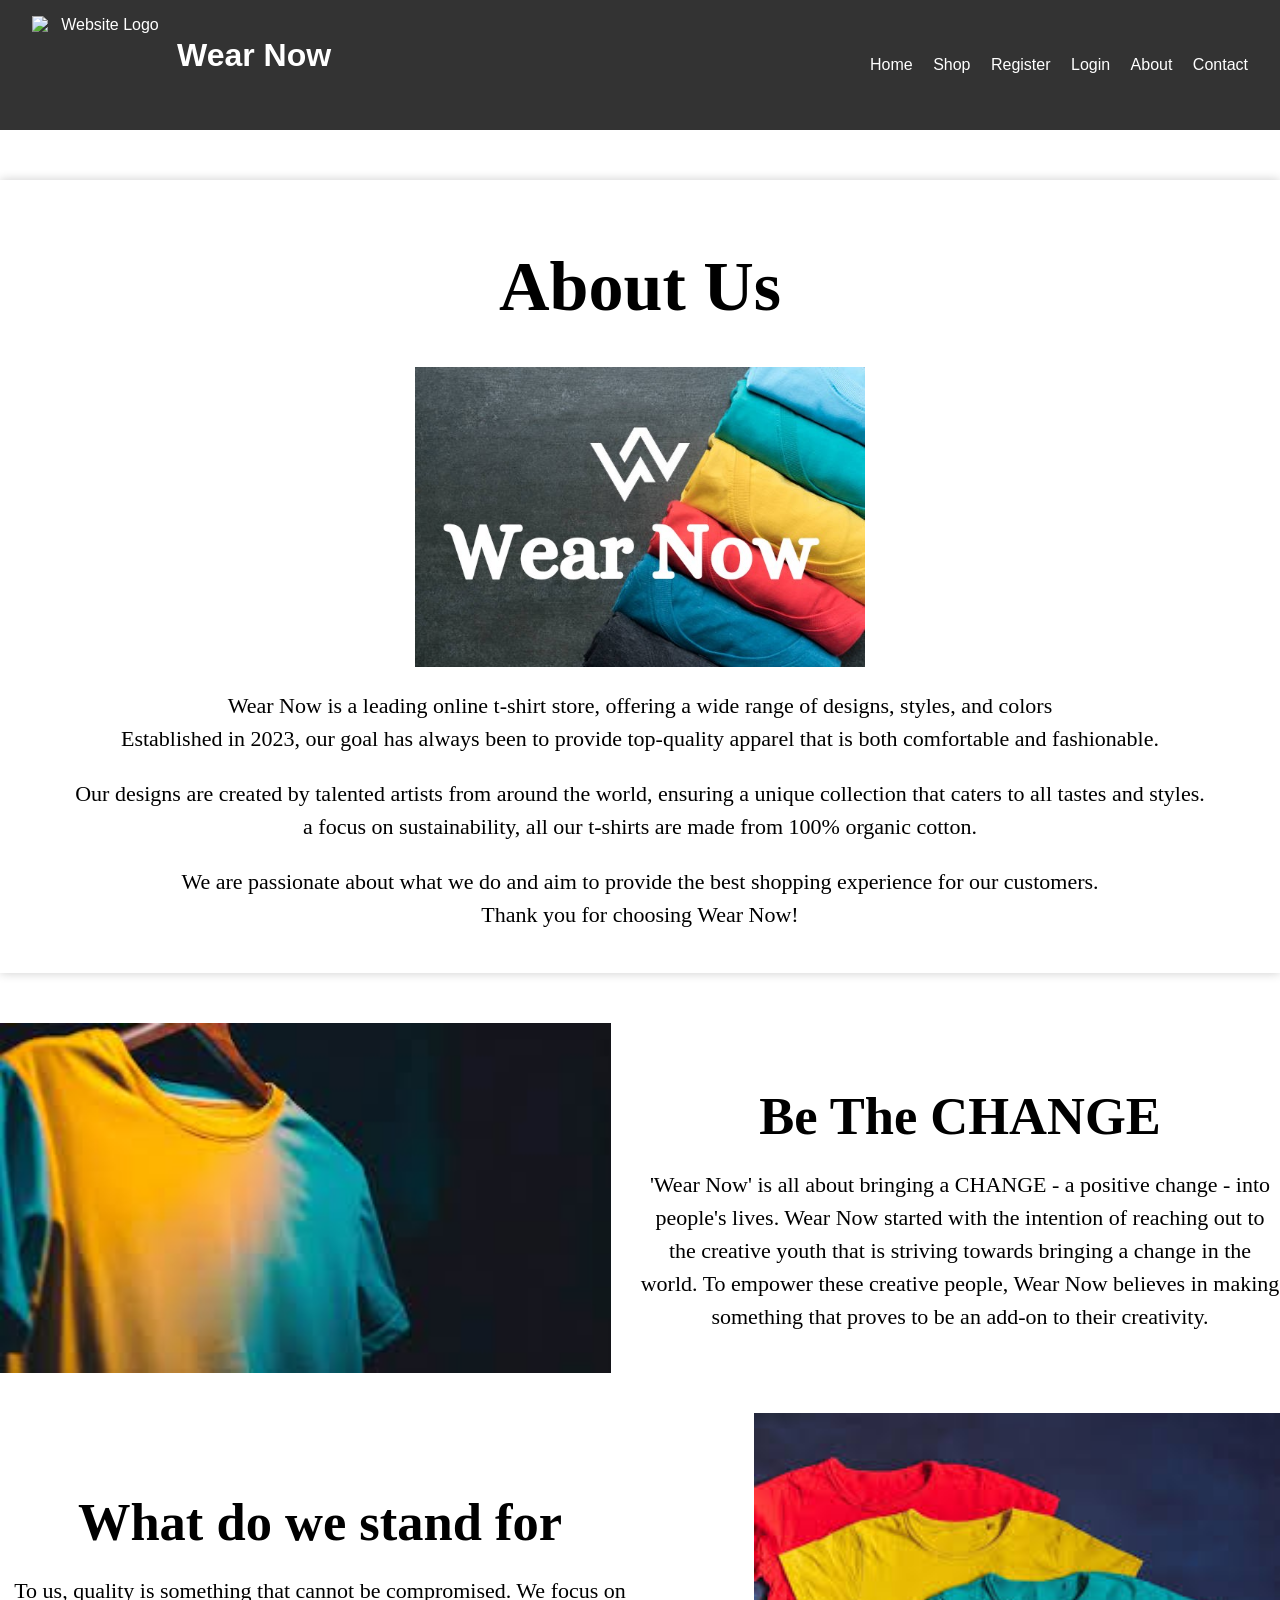
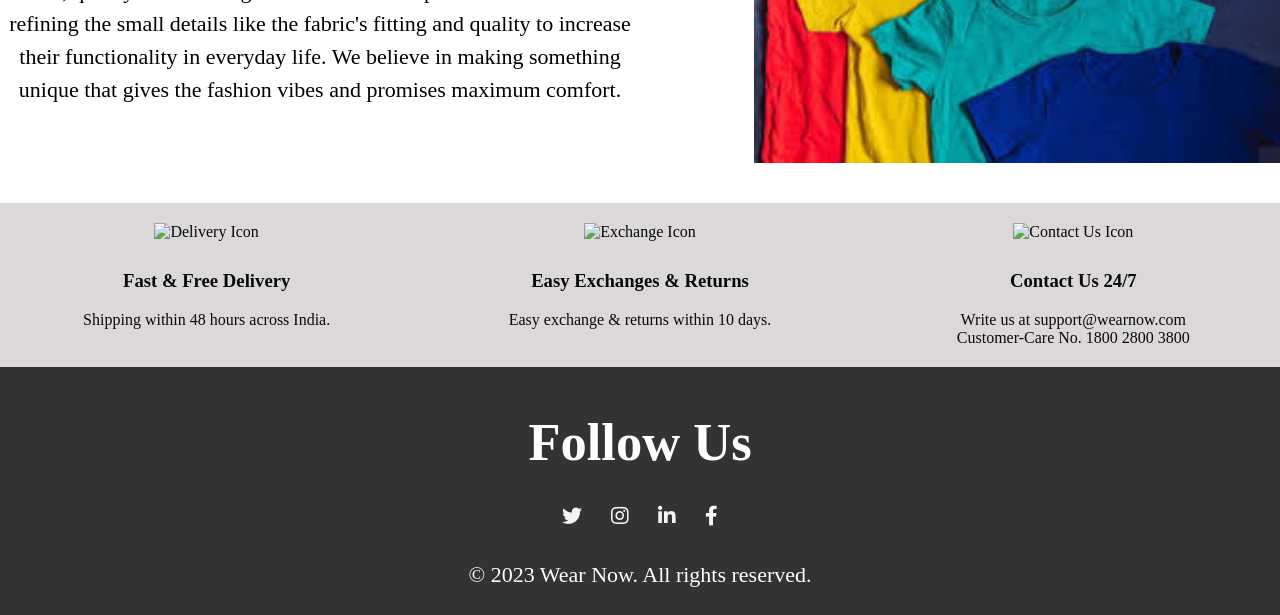
==== about.html @ 616b1728 "Add files via upload" ====
<!DOCTYPE html>
<html lang="en">

<head>
    <meta charset="UTF-8">
    <meta http-equiv="X-UA-Compatible" content="IE=edge">
    <meta name="viewport" content="width=device-width, initial-scale=1.0">
    <title>Wear Now - About</title>
    <link rel="stylesheet" href="about.css">
    <link rel="stylesheet" href="https://cdnjs.cloudflare.com/ajax/libs/font-awesome/5.15.3/css/all.min.css">
</head>

<body>
    <header>
        <div class="logo-container">
            <img src="logo.png" alt="Website Logo" class="logo">
            <h1>Wear Now</h1>
        </div>
        <nav>
            <a href="mainpage.html" class="active" onclick="showPage('home')">Home</a>
            <a href="shop.html" onclick="showPage('shop')">Shop</a>
            <a href="regeiter.html" onclick="showPage('register')">Register</a>
            <a href="login.html" onclick="showPage('login')">Login</a>
            <a href="about.html" onclick="showPage('about')">About</a>
            <a href="contact.html" onclick="showPage('contact')">Contact</a>
        </nav>
    </header>
    <div class="container">
        <h1>About Us</h1>
        <img src="about.jpg" alt="Sample T-Shirt from Wear Now" class="about-image">
        <p>Wear Now is a leading online t-shirt store, offering a wide range of designs, styles, and colors<br> Established in 2023, our goal has always been to provide top-quality apparel that is both comfortable and fashionable.</p>
        <p>Our designs are created by talented artists from around the world, ensuring a unique collection that caters to all tastes and styles. <br> a focus on sustainability, all our t-shirts are made from 100% organic cotton.</p>
        <p>We are passionate about what we do and aim to provide the best shopping experience for our customers.<br> Thank you for choosing Wear Now!</p>
    </div>

        
        <div class="section">
            <img src="ab1.jfif" alt="First Image" class="left-image">
            <div class="right-content">
                <h2>Be The CHANGE</h2>
                <p>'Wear Now' is all about bringing a CHANGE - a positive change - into people's lives. Wear Now started with the intention of reaching out to the creative youth that is striving towards bringing a change in the world. To empower these creative people, Wear Now believes in making something that proves to be an add-on to their creativity.</p>
            </div>
        </div>

        <div class="section">
            <div class="left-content">
                <h2>What do we stand for</h2>
                <p>To us, quality is something that cannot be compromised. We focus on refining the small details like the fabric's fitting and quality to increase their functionality in everyday life. We believe in making something unique that gives the fashion vibes and promises maximum comfort.</p>
            </div>
            <img src="ab2.jfif" alt="Second Image" class="right-image">
        </div>
    </div>
    <footer class="footer-grid">
        <div class="icon-container">
            <img src="delivery.png" alt="Delivery Icon">
            <h3>Fast & Free Delivery</h3>
            <p1>Shipping within 48 hours across India.</p1>
        </div>
    
        <div class="icon-container">
            <img src="exchange.png" alt="Exchange Icon">
            <h3>Easy Exchanges & Returns</h3>
            <p1>Easy exchange & returns within 10 days.</p1>
        </div>
    
        <div class="icon-container">
            <img src="contact.png" alt="Contact Us Icon">
            <h3>Contact Us 24/7</h3>
            <p1>Write us at support@wearnow.com</p1><br>
            <p1>Customer-Care No. 1800 2800 3800</p1>
        </div>
    </footer>
    <footer>
        <div class="follow-us">
            <h2>Follow Us</h2>
            <a href="https://twitter.com/your_username" target="_blank"><i class="fab fa-twitter"></i></a>
            <a href="https://instagram.com/your_username" target="_blank"><i class="fab fa-instagram"></i></a>
            <a href="https://www.linkedin.com/in/your_username" target="_blank"><i class="fab fa-linkedin-in"></i></a>
            <a href="https://facebook.com/your_username" target="_blank"><i class="fab fa-facebook-f"></i></a>
        </div>
    </footer>
    
        <footer>
            <p>&copy; 2023 Wear Now. All rights reserved.</p>
        </footer>
</body>

</html>
---- about.css ----
body {
    font-family: 'Times New Roman', Times, serif, sans-serif;
    background-color: #fff;
    margin: 0;
    padding: 0;
    font-size: 35px;
    text-align: center;
}

header {
    background-color: #333;
    color: #fff;
    padding: 1em 2em;
    display: flex;
    justify-content: space-between;
    align-items: center;
    font-size: medium;
    font-family: Arial, Helvetica, sans-serif;

}
.logo-container {
    display: flex;
    align-items: left;
}

.logo {
    width: 140px; /* Adjust as needed */
    height: 80px; /* Adjust as needed */
    margin-right: 5px;
}
nav a {
    margin-left: 1em;
    color: #fff;
    text-decoration: none;
}


nav a:hover {
    text-decoration: underline;
}

.container {
    max-width: 100%;
    margin: 50px auto;
    padding: 20px;
    background-color: #fff;
    box-shadow: 0 0 10px rgba(0, 0, 0, 0.2);
}

.about-image {
    width: 100%;
    max-width: 450px;
    display: block;
    margin: 20px auto;
}

p {
    font-size: 22px;
    line-height: 1.5;
    text-align: center;
}

h1 {
    text-align: center;
    margin-bottom: 40px;
}

.section {
    display: flex;
    align-items: center;
    justify-content: space-between;
    margin-bottom: 40px;
}

.left-image, .right-image {
    max-width: 1000px;
    height: 350px;
}

.left-content, .right-content {
    max-width: 50%;
}

h2 {
    margin-bottom: 20px;
}

footer {
    text-align: center;
    padding: 2px 0;
    background-color: #333;
    color: #fff;
}
.follow-us {
    text-align: center;
}

.follow-us h2 {
    margin-bottom: 20px;
}

.follow-us a {
    margin: 0 10px;
    text-decoration: none;
    color: #f4f4f4;
    font-size: 20px;
}

.follow-us a:hover {
    color: #00aaff;
}

/* Social Icons using Font Awesome */
.follow-us .fab.fa-twitter:hover {
    color: #00acee;
}

.follow-us .fab.fa-instagram:hover {
    color: #C13584;
}

.follow-us .fab.fa-linkedin-in:hover {
    color: #0077b5;
}

.follow-us .fab.fa-facebook-f:hover {
    color: #1877f2;
}

.footer-grid {
    display: grid;
    grid-template-columns: repeat(3, 1fr);
    gap: 20px;  /* Gap between grid items */
    padding: 20px 0;
    background-color: #dcd8d8;
    color: #090909;
}

.icon-container {
    text-align: center;
    font-family: 'Times New Roman', Times, serif;
    color: #050a0f;
    font-size:medium;
    }

.icon-container img {
    width: 40px;  /* Adjust this value as per your icon size */
    height: auto;
    margin-bottom: 10px;
}

.icon-container p {
    margin: 0; /* Removes default margin */
    font-size: 14px;
}
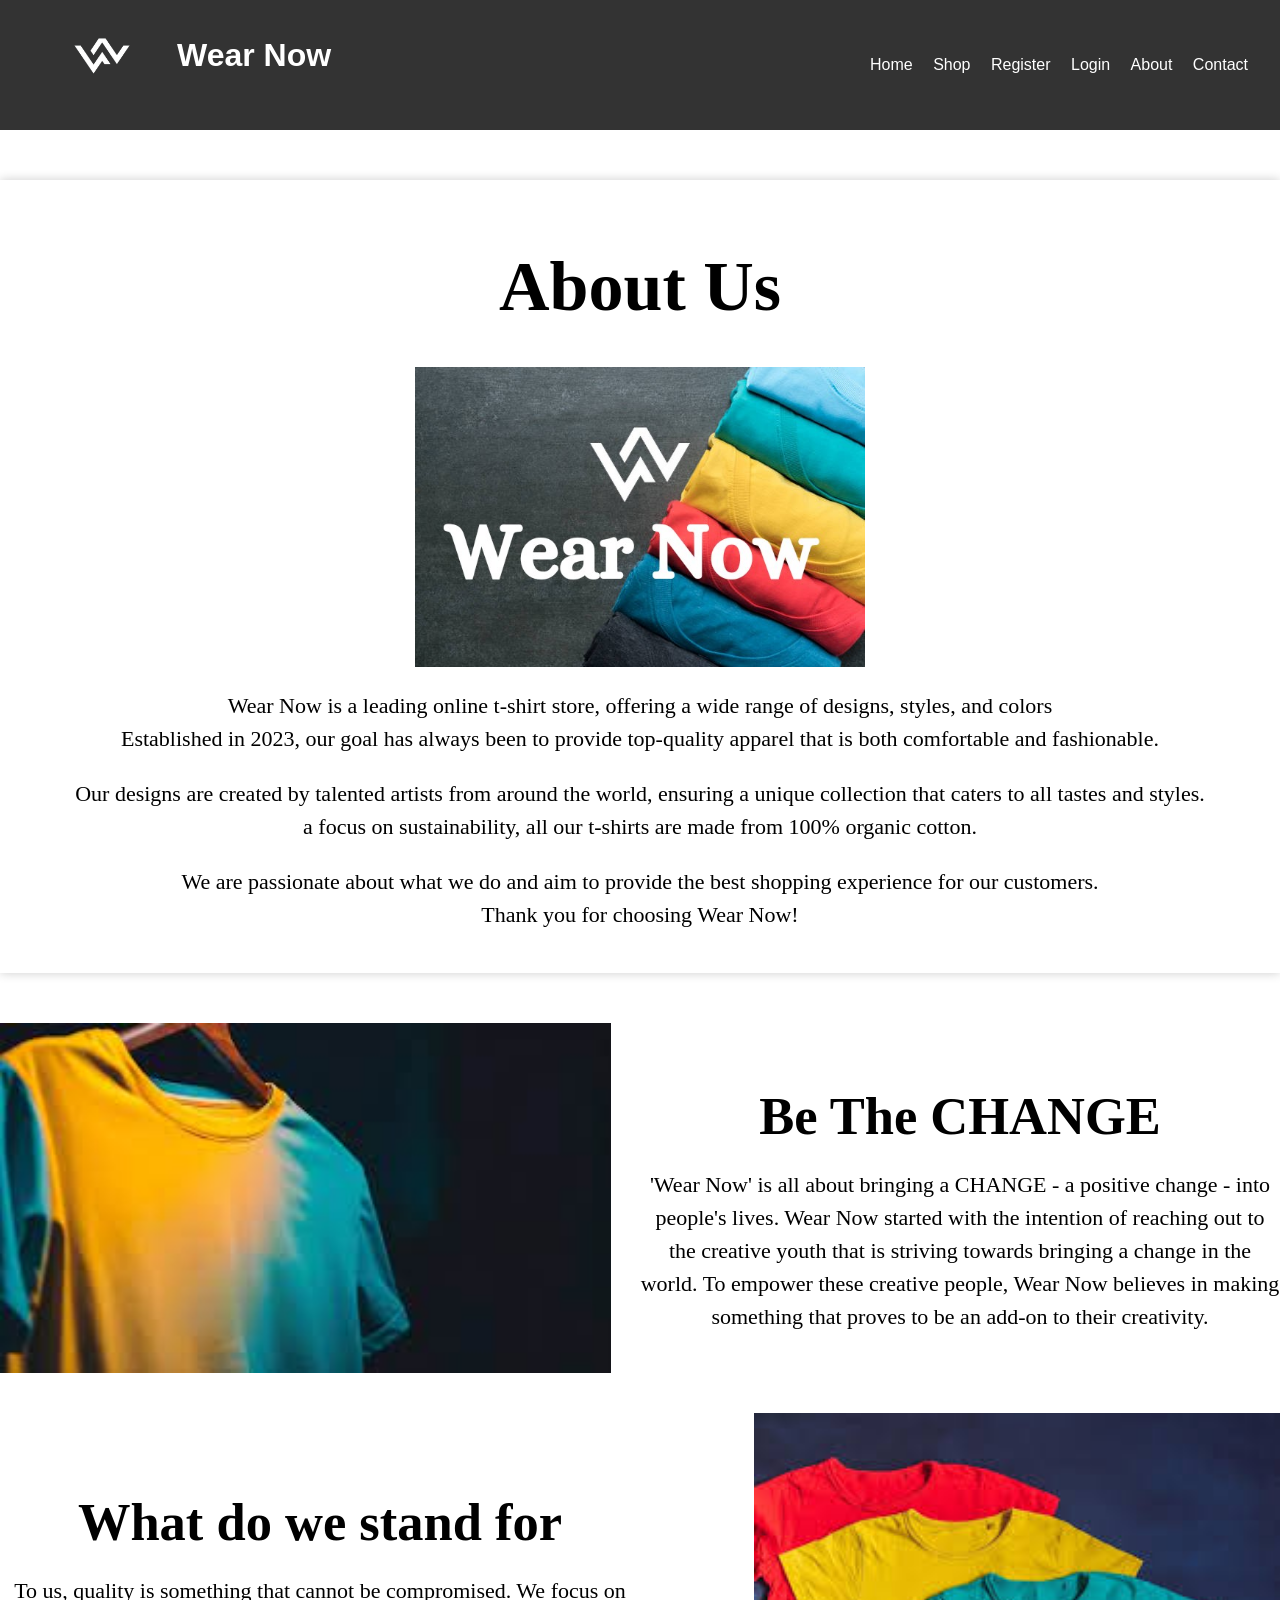
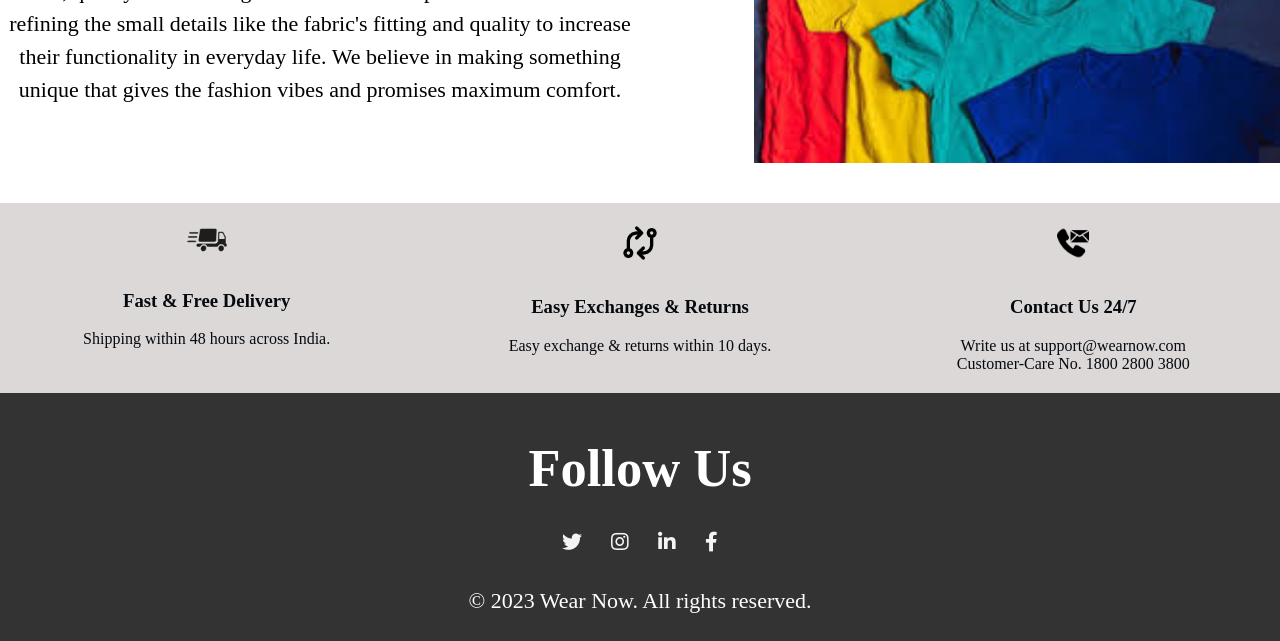
==== commit 9a2d5380: "Add files via upload" ====
--- a/about.html
+++ b/about.html
@@ -17,7 +17,7 @@
             <h1>Wear Now</h1>
         </div>
         <nav>
-            <a href="mainpage.html" class="active" onclick="showPage('home')">Home</a>
+            <a href="index.html" class="active" onclick="showPage('home')">Home</a>
             <a href="shop.html" onclick="showPage('shop')">Shop</a>
             <a href="regeiter.html" onclick="showPage('register')">Register</a>
             <a href="login.html" onclick="showPage('login')">Login</a>
